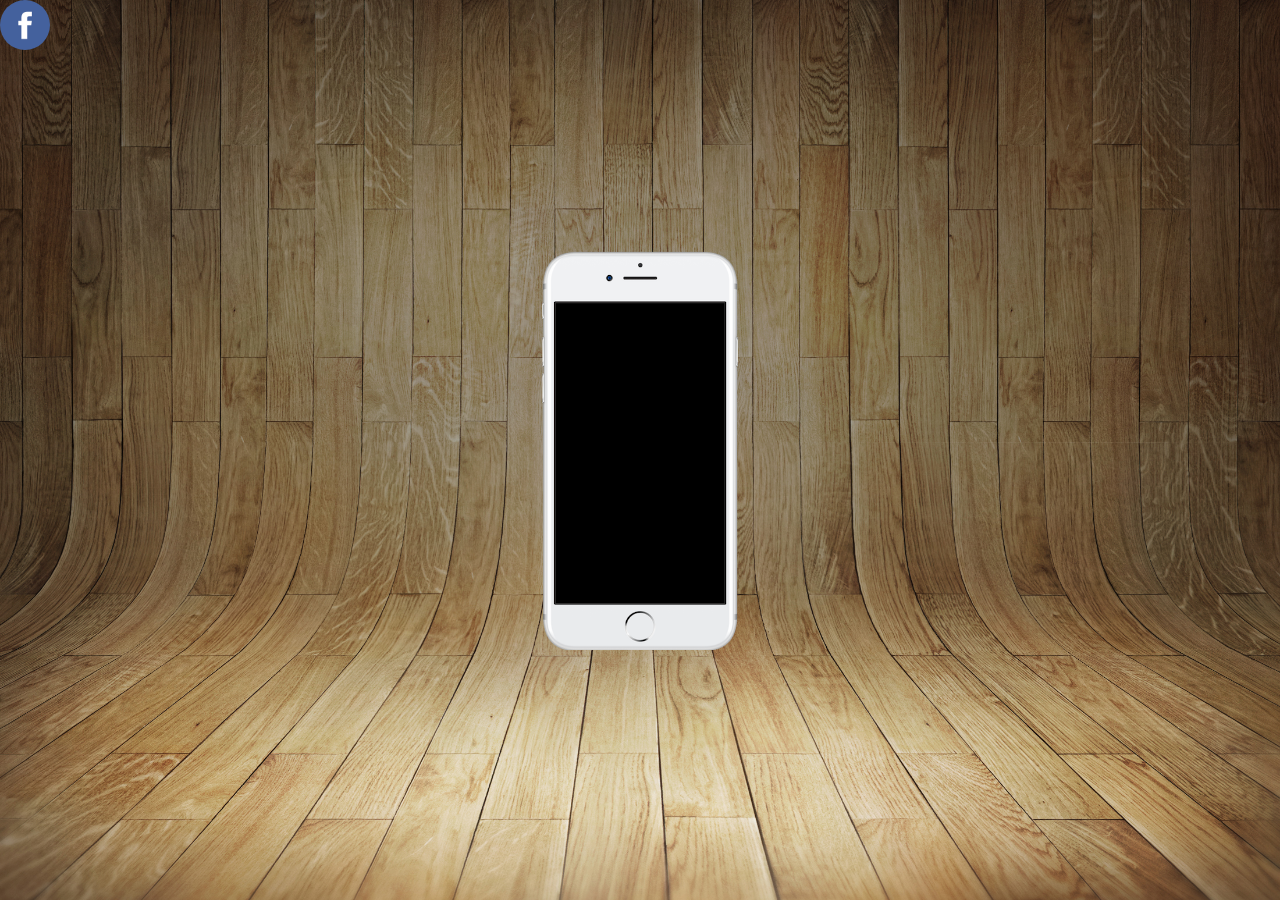
==== index.html @ 8c4b07f7 "fundo, cell_att_projeto_redesocial" ====
<!DOCTYPE html>
<html lang="pt-br">
<head>
    <meta charset="UTF-8">
    <meta http-equiv="X-UA-Compatible" content="IE=edge">
    <meta name="viewport" content="width=device-width, initial-scale=1.0">
    <title>Redes sociais</title>
    <link rel="shortcut icon" href="favicon.ico" type="image/x-icon">
    <link rel="stylesheet" href="style.css">
</head>
<body>
    
    <main>
        <section id="cell">

        </section>
        <section id="redes">
            <div id="facebook" class="redes">
            </div>
        </section>
        
    </main>

</body>
</html>
---- style.css ----
@charset  "UTF-8";

*{
    margin: 0px;
    padding: 0px;
}
html, body{
    height: 100vh;
    width: 100vw;
}
main{
    position: relative;
    width: 100vw;
    height: 100vh;
    background-image: url('imagens/fundo-madeira.jpg');
    background-size: cover;
    background-repeat: no-repeat;
}
#cell{
    position: absolute;
    min-width: 200px;
    min-height: 400px;
    max-width: 250px;
    max-height: 500px;
    top:50%;
    left: 50%;
    transform: translate(-50%, -50%);
    background-image: url('imagens/frame-iphone.png');
    background-size: cover;
    background-repeat: no-repeat;
}
.redes{
    width: 50px;
    height: 50px;
    border-radius: 50%;
}
#facebook{
    background-image: url('imagens/logo-facebook.jpg');
    background-size: cover;
    background-repeat: no-repeat;
}
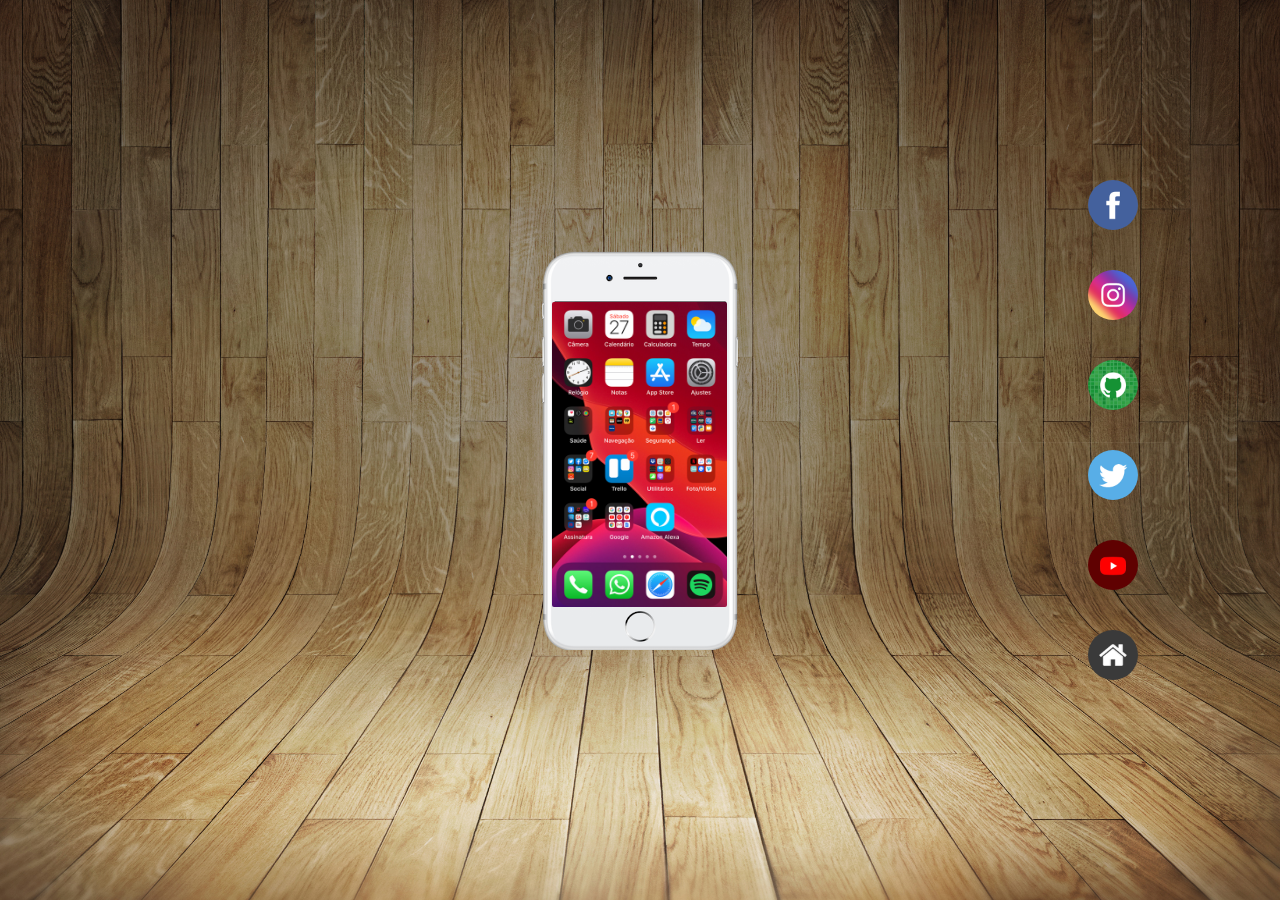
==== commit f266ad8c: "colocando fundo da tela do cell" ====
--- a/index.html
+++ b/index.html
@@ -4,7 +4,7 @@
     <meta charset="UTF-8">
     <meta http-equiv="X-UA-Compatible" content="IE=edge">
     <meta name="viewport" content="width=device-width, initial-scale=1.0">
-    <title>Redes sociais</title>
+    <title>Projeto Redes sociais</title>
     <link rel="shortcut icon" href="favicon.ico" type="image/x-icon">
     <link rel="stylesheet" href="style.css">
 </head>
@@ -12,11 +12,21 @@
     
     <main>
         <section id="cell">
-
+            <iframe src="" frameborder="0" scolling="no" name="frame"></iframe>
         </section>
         <section id="redes">
-            <div id="facebook" class="redes">
+            <a href="face.html" target="frame">
+                
+                <div id="facebook" class="redes">
+                </div>
+            
+            </a>
+            <div id="instagram" class="redes"></div>
+            <div id="github" class="redes">
             </div>
+            <div id="twitter" class="redes"></div>
+            <div id="youtube" class="redes"></div>
+            <div id="home" class="redes"></div>
         </section>
         
     </main>
--- a/style.css
+++ b/style.css
@@ -20,8 +20,8 @@
     position: absolute;
     min-width: 200px;
     min-height: 400px;
-    max-width: 250px;
-    max-height: 500px;
+    max-width: 300px;
+    max-height: 600px;
     top:50%;
     left: 50%;
     transform: translate(-50%, -50%);
@@ -35,7 +35,57 @@
     border-radius: 50%;
 }
 #facebook{
+    position: absolute;
     background-image: url('imagens/logo-facebook.jpg');
     background-size: cover;
     background-repeat: no-repeat;
-}+    margin: auto;
+    top: 20%;
+    left: 85vw;
+}
+#instagram{
+    position: absolute;
+    background-image: url('imagens/logo-instagram.jpg');
+    background-size: cover;
+    top: 30%;
+    left: 85vw;
+}
+#github{
+    position: absolute;
+    background-image: url('imagens/logo-github.jpg');
+    background-size: cover;
+    top: 40%;
+    left: 85vw;
+}
+#twitter{
+    position: absolute;
+    background-image: url('imagens/logo-twitter.jpg');
+    background-size: cover;
+    top: 50%;
+    left: 85vw;
+}
+#youtube{
+    position: absolute;
+    background-image: url('imagens/logo-youtube.jpg');
+    background-size: cover;
+    top: 60%;
+    left: 85vw;
+}
+#home{
+    position: absolute;
+    background-image: url('imagens/logo-home.jpg');
+    background-size: cover;
+    top: 70vh;
+    left: 85vw;
+}
+iframe{
+    position: absolute;
+    display: block;
+    width: 175px;
+    height: 305px;
+    background-image: url('imagens/tela-home.jpg');
+    background-size: cover;
+    top: 13%;
+    left: 6%;
+    border-radius: 2px;
+}
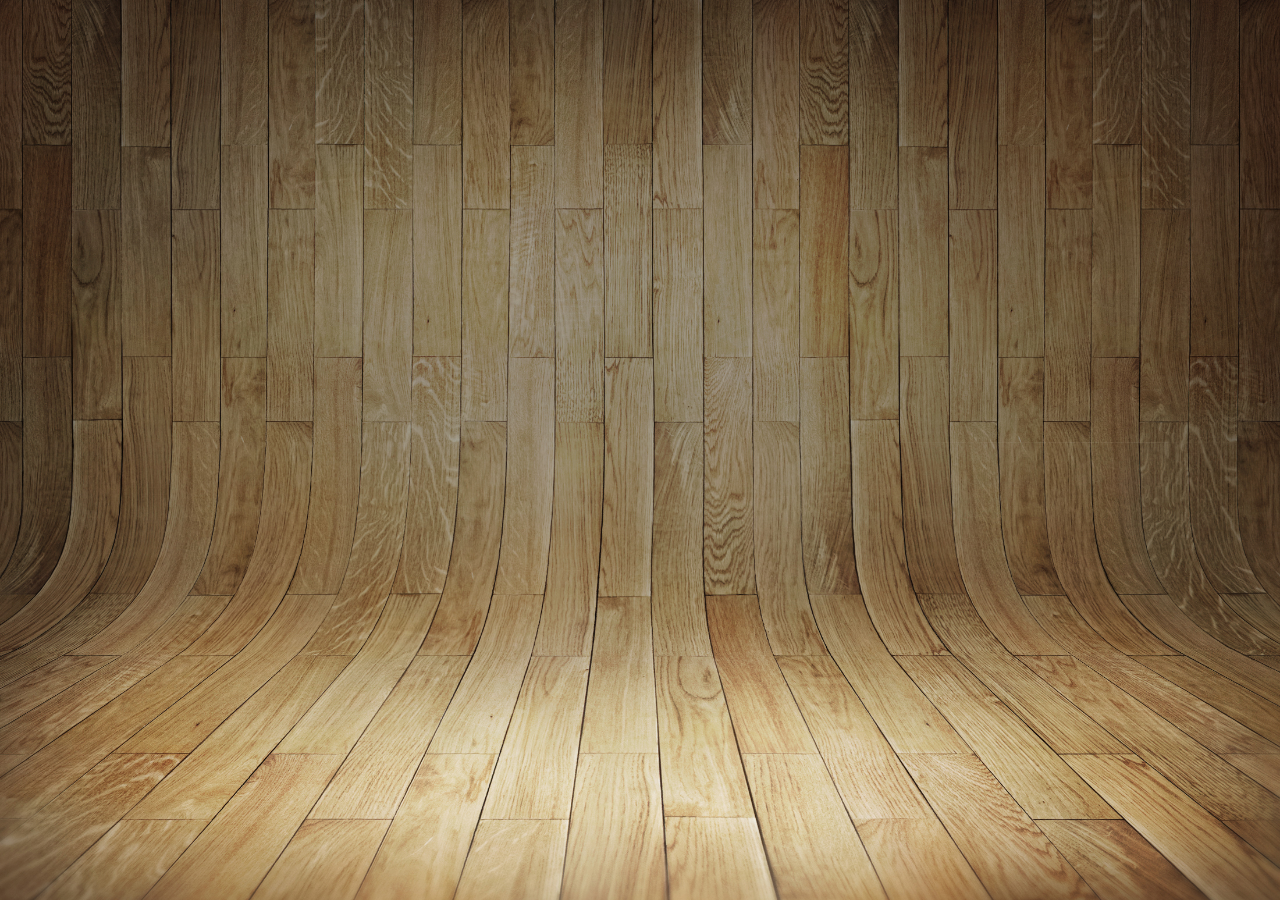
==== commit ae70d707: "att_social" ====
--- a/index.html
+++ b/index.html
@@ -1,35 +1,16 @@
 <!DOCTYPE html>
-<html lang="pt-br">
+<html lang="en">
 <head>
     <meta charset="UTF-8">
     <meta http-equiv="X-UA-Compatible" content="IE=edge">
     <meta name="viewport" content="width=device-width, initial-scale=1.0">
-    <title>Projeto Redes sociais</title>
-    <link rel="shortcut icon" href="favicon.ico" type="image/x-icon">
+    <title>Document</title>
+    <link rel="shortcut icon" href="pacote-d013/pacote-d013/favicon.ico" type="image/x-icon">
     <link rel="stylesheet" href="style.css">
 </head>
 <body>
-    
-    <main>
-        <section id="cell">
-            <iframe src="" frameborder="0" scolling="no" name="frame"></iframe>
-        </section>
-        <section id="redes">
-            <a href="face.html" target="frame">
-                
-                <div id="facebook" class="redes">
-                </div>
-            
-            </a>
-            <div id="instagram" class="redes"></div>
-            <div id="github" class="redes">
-            </div>
-            <div id="twitter" class="redes"></div>
-            <div id="youtube" class="redes"></div>
-            <div id="home" class="redes"></div>
-        </section>
-        
-    </main>
+    <div id="celular">
 
+    </div>
 </body>
 </html>--- a/style.css
+++ b/style.css
@@ -1,91 +1,8 @@
-@charset  "UTF-8";
+@charset "UTF8";
 
-*{
-    margin: 0px;
-    padding: 0px;
-}
-html, body{
-    height: 100vh;
-    width: 100vw;
-}
-main{
-    position: relative;
-    width: 100vw;
-    height: 100vh;
-    background-image: url('imagens/fundo-madeira.jpg');
+body{
+    background-image: url('pacote-d013/pacote-d013/imagens/fundo-madeira.jpg');
     background-size: cover;
     background-repeat: no-repeat;
-}
-#cell{
-    position: absolute;
-    min-width: 200px;
-    min-height: 400px;
-    max-width: 300px;
-    max-height: 600px;
-    top:50%;
-    left: 50%;
-    transform: translate(-50%, -50%);
-    background-image: url('imagens/frame-iphone.png');
-    background-size: cover;
-    background-repeat: no-repeat;
-}
-.redes{
-    width: 50px;
-    height: 50px;
-    border-radius: 50%;
-}
-#facebook{
-    position: absolute;
-    background-image: url('imagens/logo-facebook.jpg');
-    background-size: cover;
-    background-repeat: no-repeat;
-    margin: auto;
-    top: 20%;
-    left: 85vw;
-}
-#instagram{
-    position: absolute;
-    background-image: url('imagens/logo-instagram.jpg');
-    background-size: cover;
-    top: 30%;
-    left: 85vw;
-}
-#github{
-    position: absolute;
-    background-image: url('imagens/logo-github.jpg');
-    background-size: cover;
-    top: 40%;
-    left: 85vw;
-}
-#twitter{
-    position: absolute;
-    background-image: url('imagens/logo-twitter.jpg');
-    background-size: cover;
-    top: 50%;
-    left: 85vw;
-}
-#youtube{
-    position: absolute;
-    background-image: url('imagens/logo-youtube.jpg');
-    background-size: cover;
-    top: 60%;
-    left: 85vw;
-}
-#home{
-    position: absolute;
-    background-image: url('imagens/logo-home.jpg');
-    background-size: cover;
-    top: 70vh;
-    left: 85vw;
-}
-iframe{
-    position: absolute;
-    display: block;
-    width: 175px;
-    height: 305px;
-    background-image: url('imagens/tela-home.jpg');
-    background-size: cover;
-    top: 13%;
-    left: 6%;
-    border-radius: 2px;
-}
+    
+}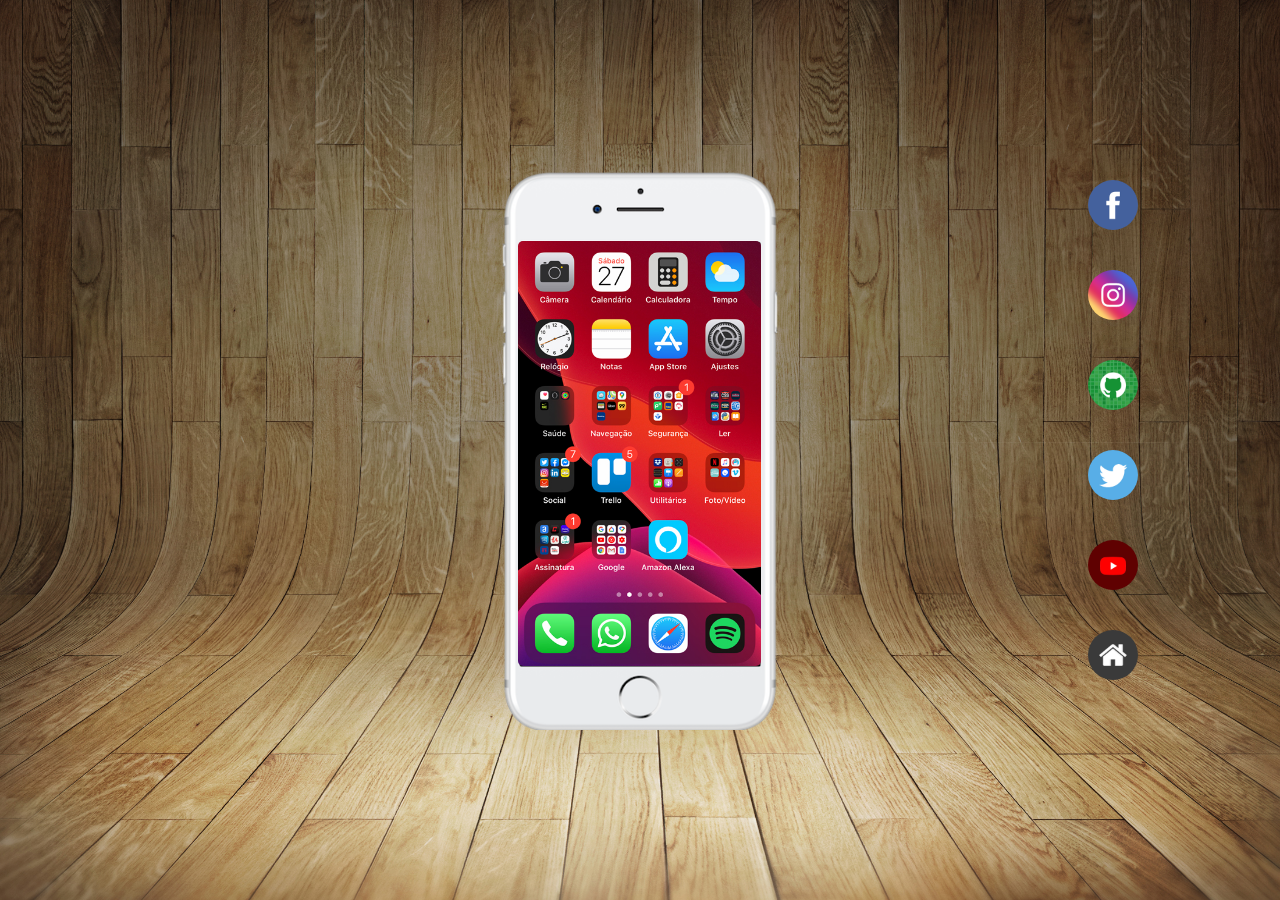
==== commit 6bf265ea: "quase pronto" ====
--- a/index.html
+++ b/index.html
@@ -5,12 +5,38 @@
     <meta http-equiv="X-UA-Compatible" content="IE=edge">
     <meta name="viewport" content="width=device-width, initial-scale=1.0">
     <title>Document</title>
-    <link rel="shortcut icon" href="pacote-d013/pacote-d013/favicon.ico" type="image/x-icon">
     <link rel="stylesheet" href="style.css">
 </head>
 <body>
-    <div id="celular">
+    <main>
+        <section id="cell">
+            <iframe src="" frameborder="0" name="frame"></iframe>
+        </section>
+        <section id="botoes">
+            <a href="face.html" target="frame">
+                <div class="redes" id="facebook"></div>
+            </a>
 
-    </div>
+            <a href="insta.html" target="frame">
+                <div class="redes" id="instagram"></div>
+            </a>
+
+            <a href="github.html" target="frame">
+                <div class="redes" id="github"></div>
+            </a>
+
+            <a href="twitter.html" target="frame">
+                <div class="redes" id="twitter"></div>
+            </a>
+
+            <a href="youtube.html" target="frame">
+                <div class="redes" id="youtube"></div>
+            </a>
+
+            <a href="index.html">
+                <div class="redes" id="home"></div>
+            </a>
+        </section>
+    </main>
 </body>
 </html>--- a/style.css
+++ b/style.css
@@ -1,8 +1,123 @@
-@charset "UTF8";
 
-body{
-    background-image: url('pacote-d013/pacote-d013/imagens/fundo-madeira.jpg');
+@charset  "UTF-8";
+
+*{
+    margin: 0px;
+    padding: 0px;
+}
+html, body{
+    height: 100vh;
+    width: 100vw;
+}
+main{
+    position: relative;
+    width: 100vw;
+    height: 100vh;
+    background-image: url('imagens/fundo-madeira.jpg');
     background-size: cover;
     background-repeat: no-repeat;
-    
-}+}
+#cell{
+    position: absolute;
+    min-width: 280px;
+    min-height: 560px;
+    max-width: 300px;
+    max-height: 600px;
+    top:50%;
+    left: 50%;
+    transform: translate(-50%, -50%);
+    background-image: url('imagens/frame-iphone.png');
+    background-size: cover;
+    background-repeat: no-repeat;
+}
+.redes{
+    width: 50px;
+    height: 50px;
+    border-radius: 50%;
+}
+#facebook{
+    position: absolute;
+    background-image: url('imagens/logo-facebook.jpg');
+    background-size: cover;
+    background-repeat: no-repeat;
+    margin: auto;
+    top: 20%;
+    left: 85vw;
+}
+#facebook:hover{
+    box-shadow: 1px 1px 3px;
+    background-size: 110%;
+    background-position: center;
+}
+#instagram{
+    position: absolute;
+    background-image: url('imagens/logo-instagram.jpg');
+    background-size: cover;
+    top: 30%;
+    left: 85vw;
+}
+#instagram:hover{
+    box-shadow: 1px 1px 3px;
+    background-size: 110%;
+    background-position: center;
+}
+#github{
+    position: absolute;
+    background-image: url('imagens/logo-github.jpg');
+    background-size: cover;
+    top: 40%;
+    left: 85vw;
+}
+#github:hover{
+    box-shadow: 1px 1px 3px;
+    background-size: 110%;
+    background-position: center;
+}
+#twitter{
+    position: absolute;
+    background-image: url('imagens/logo-twitter.jpg');
+    background-size: cover;
+    top: 50%;
+    left: 85vw;
+}
+#twitter:hover{
+    box-shadow: 1px 1px 3px;
+    background-size: 110%;
+    background-position: center;
+}
+#youtube{
+    position: absolute;
+    background-image: url('imagens/logo-youtube.jpg');
+    background-size: cover;
+    top: 60%;
+    left: 85vw;
+}
+#youtube:hover{
+    box-shadow: 1px 1px 3px;
+    background-size: 110%;
+    background-position: center;
+}
+#home{
+    position: absolute;
+    background-image: url('imagens/logo-home.jpg');
+    background-size: cover;
+    top: 70vh;
+    left: 85vw;
+}
+#home:hover{
+    box-shadow: 1px 1px 3px;
+    background-size: 110%;
+    background-position: center;
+}
+iframe{
+    position: absolute;
+    display: block;
+    width: 243px;
+    height: 425px;
+    background-image: url('imagens/tela-home.jpg');
+    background-size: cover;
+    top: 12.7%;
+    left: 6.5%;
+    border-radius: 5px;
+}
+
